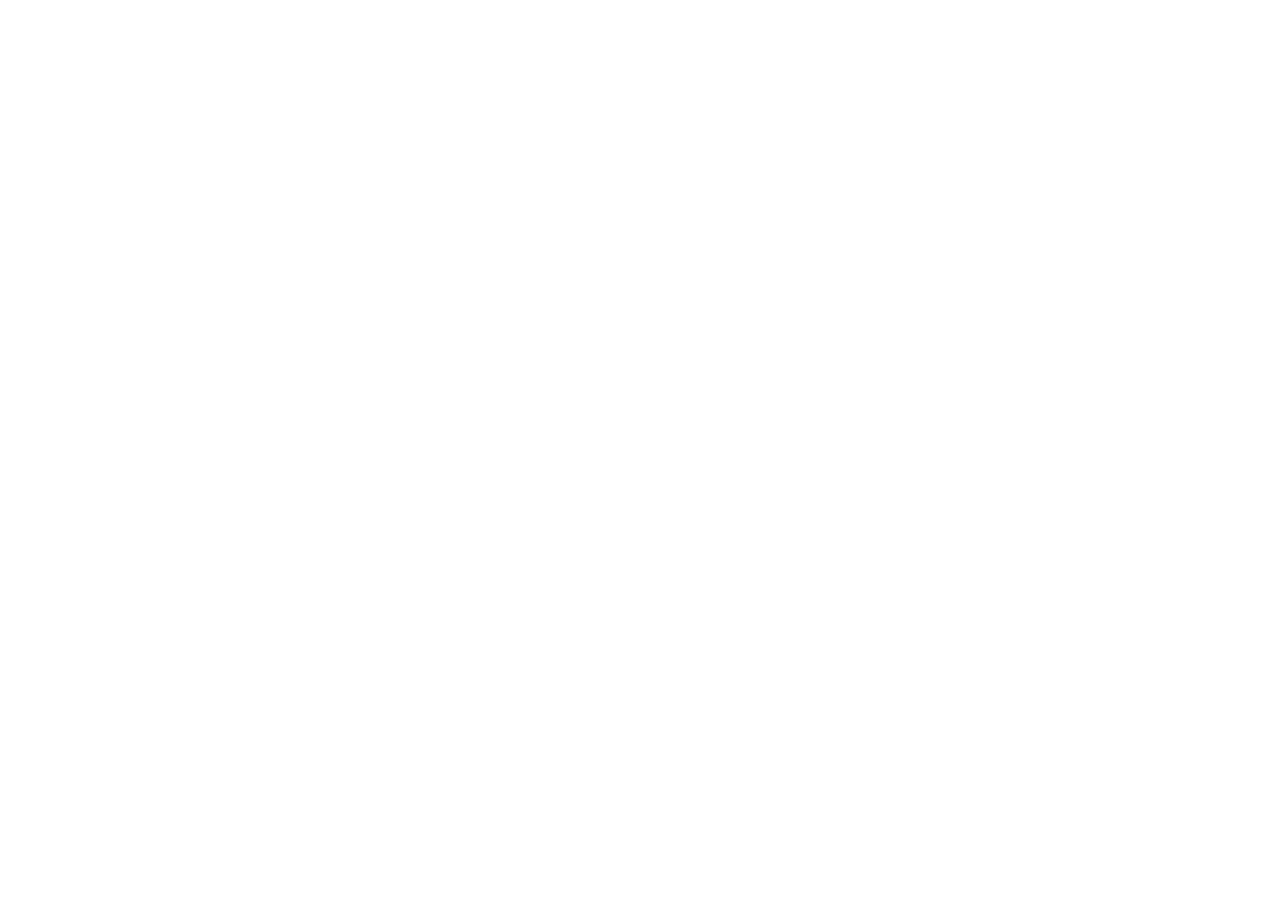
==== login.html @ 670f223a "init project" ====
<!DOCTYPE html>
<html lang="en">

<head>
    <meta charset="UTF-8">
    <meta http-equiv="X-UA-Compatible" content="IE=edge">
    <meta name="viewport" content="width=device-width, initial-scale=1.0">
    <title>Document</title>
</head>

<body>

</body>

</html>
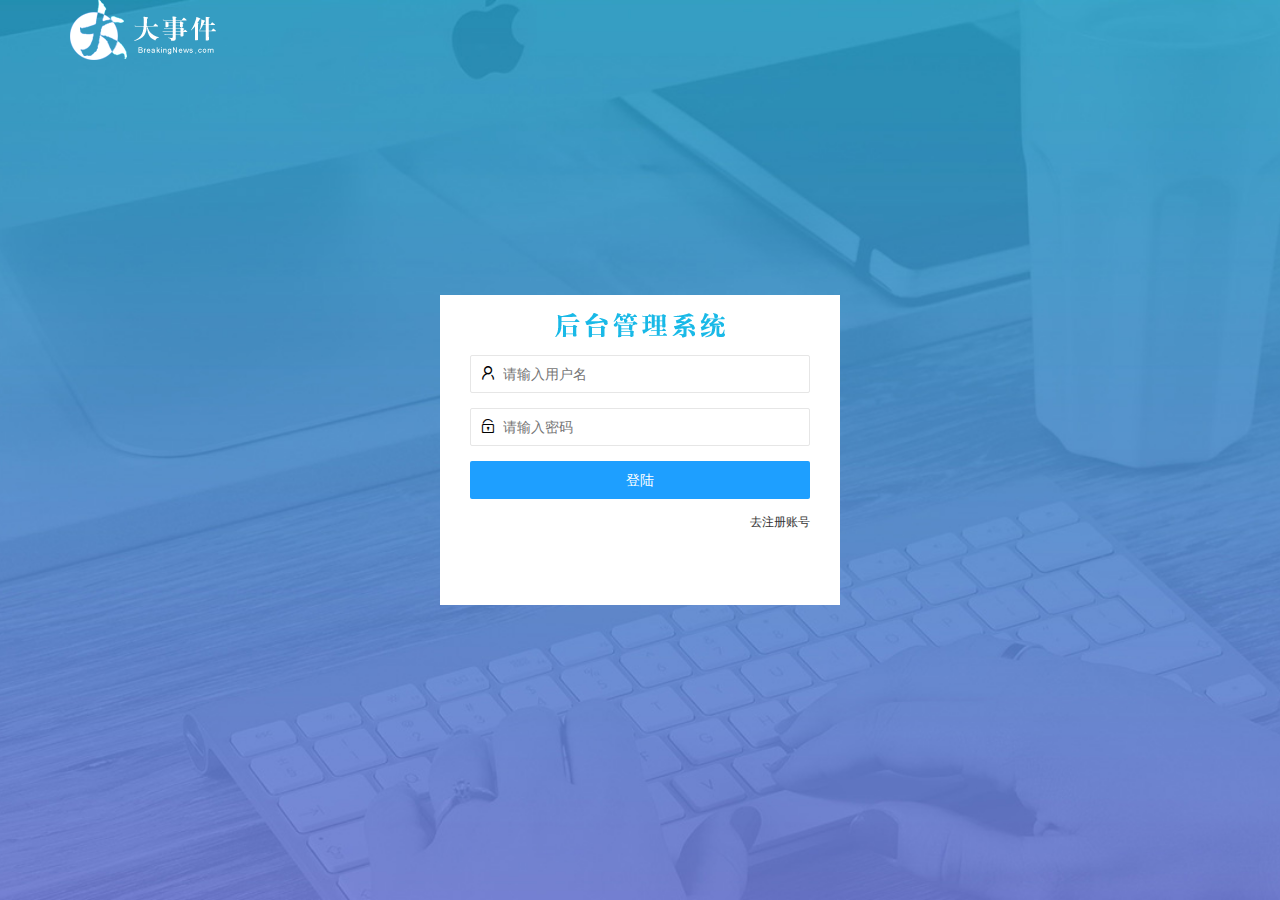
==== commit ec61166e: "完成了登陆和注册功能" ====
--- a/login.html
+++ b/login.html
@@ -5,11 +5,85 @@
     <meta charset="UTF-8">
     <meta http-equiv="X-UA-Compatible" content="IE=edge">
     <meta name="viewport" content="width=device-width, initial-scale=1.0">
-    <title>Document</title>
+    <title>大事件-登陆/注册</title>
+    <link rel="stylesheet" href="./assets/lib/layui/css/layui.css">
+    <link rel="stylesheet" href="./assets/css/login.css">
 </head>
 
 <body>
+    <!-- logo区域 -->
+    <div class="layui-main">
+        <img src="./assets/images/logo.png" alt="">
+    </div>
+    <!-- 登陆/注册区域 -->
+    <div class="loginAndRegBox">
+        <div class="title-box"></div>
+        <!-- 登陆div -->
+        <div class="login-box">
+            <!-- 登陆表单 -->
+            <form class="layui-form" id="form_login">
+                <!-- 用户名 -->
+                <div class="layui-form-item">
+                    <i class="layui-icon layui-icon-username"></i>
+                    <input type="text" name="username" required lay-verify="required" placeholder="请输入用户名"
+                        autocomplete="off" class="layui-input">
+                </div>
+                <!-- 密码 -->
+                <div class="layui-form-item">
+                    <i class="layui-icon layui-icon-password"></i>
+                    <input type="password" name="password" required lay-verify="required|pwd" placeholder="请输入密码"
+                        autocomplete="off" class="layui-input">
+                </div>
+                <!-- 按钮 -->
+                <div class="layui-form-item">
+                    <button class="layui-btn layui-btn-fluid layui-btn-normal" lay-submit
+                        lay-filter="formDemo">登陆</button>
+                </div>
+                <!-- 去注册 -->
+                <div class="layui-form-item links">
+                    <a href="javascript:;" id="link_reg">去注册账号</a>
+                </div>
+            </form>
 
+        </div>
+        <!-- 注册div -->
+        <div class="reg-box">
+            <form class="layui-form" id="form_reg">
+                <!-- 用户名 -->
+                <div class="layui-form-item">
+                    <i class="layui-icon layui-icon-username"></i>
+                    <input type="text" name="username" required lay-verify="required" placeholder="请输入用户名"
+                        autocomplete="off" class="layui-input">
+                </div>
+                <!-- 密码 -->
+                <div class="layui-form-item">
+                    <i class="layui-icon layui-icon-password"></i>
+                    <input type="password" name="password" required lay-verify="required|pwd" placeholder="请输入密码"
+                        autocomplete="off" class="layui-input">
+                </div>
+                <!-- 确认密码框 -->
+                <div class="layui-form-item">
+                    <i class="layui-icon layui-icon-password"></i>
+                    <input type="password" name="repassword" required lay-verify="required|pwd|repwd"
+                        placeholder="再次确认密码" autocomplete="off" class="layui-input">
+                </div>
+                <!-- 按钮 -->
+                <div class="layui-form-item">
+                    <button class="layui-btn layui-btn-fluid layui-btn-normal" lay-submit
+                        lay-filter="formDemo">注册</button>
+                </div>
+                <!-- 去注册 -->
+                <div class="layui-form-item links">
+                    <a href="javascript:;" id="link_login">去登陆</a>
+                </div>
+            </form>
+
+        </div>
+    </div>
+    <script src="./assets/lib/layui/layui.all.js"></script>
+    <script src="./assets/lib/jquery.js"></script>
+    <script src="./assets/js/baseAPI.js"></script>
+    <script src="./assets/js/login.js"></script>
 </body>
 
 </html>--- a/assets/lib/layui/css/layui.css
+++ b/assets/lib/layui/css/layui.css
@@ -0,0 +1,2 @@
+/** layui-v2.5.5 MIT License By https://www.layui.com */
+ .layui-inline,img{display:inline-block;vertical-align:middle}h1,h2,h3,h4,h5,h6{font-weight:400}.layui-edge,.layui-header,.layui-inline,.layui-main{position:relative}.layui-body,.layui-edge,.layui-elip{overflow:hidden}.layui-btn,.layui-edge,.layui-inline,img{vertical-align:middle}.layui-btn,.layui-disabled,.layui-icon,.layui-unselect{-moz-user-select:none;-webkit-user-select:none;-ms-user-select:none}.layui-elip,.layui-form-checkbox span,.layui-form-pane .layui-form-label{text-overflow:ellipsis;white-space:nowrap}.layui-breadcrumb,.layui-tree-btnGroup{visibility:hidden}blockquote,body,button,dd,div,dl,dt,form,h1,h2,h3,h4,h5,h6,input,li,ol,p,pre,td,textarea,th,ul{margin:0;padding:0;-webkit-tap-highlight-color:rgba(0,0,0,0)}a:active,a:hover{outline:0}img{border:none}li{list-style:none}table{border-collapse:collapse;border-spacing:0}h4,h5,h6{font-size:100%}button,input,optgroup,option,select,textarea{font-family:inherit;font-size:inherit;font-style:inherit;font-weight:inherit;outline:0}pre{white-space:pre-wrap;white-space:-moz-pre-wrap;white-space:-pre-wrap;white-space:-o-pre-wrap;word-wrap:break-word}body{line-height:24px;font:14px Helvetica Neue,Helvetica,PingFang SC,Tahoma,Arial,sans-serif}hr{height:1px;margin:10px 0;border:0;clear:both}a{color:#333;text-decoration:none}a:hover{color:#777}a cite{font-style:normal;*cursor:pointer}.layui-border-box,.layui-border-box *{box-sizing:border-box}.layui-box,.layui-box *{box-sizing:content-box}.layui-clear{clear:both;*zoom:1}.layui-clear:after{content:'\20';clear:both;*zoom:1;display:block;height:0}.layui-inline{*display:inline;*zoom:1}.layui-edge{display:inline-block;width:0;height:0;border-width:6px;border-style:dashed;border-color:transparent}.layui-edge-top{top:-4px;border-bottom-color:#999;border-bottom-style:solid}.layui-edge-right{border-left-color:#999;border-left-style:solid}.layui-edge-bottom{top:2px;border-top-color:#999;border-top-style:solid}.layui-edge-left{border-right-color:#999;border-right-style:solid}.layui-disabled,.layui-disabled:hover{color:#d2d2d2!important;cursor:not-allowed!important}.layui-circle{border-radius:100%}.layui-show{display:block!important}.layui-hide{display:none!important}@font-face{font-family:layui-icon;src:url(../font/iconfont.eot?v=250);src:url(../font/iconfont.eot?v=250#iefix) format('embedded-opentype'),url(../font/iconfont.woff2?v=250) format('woff2'),url(../font/iconfont.woff?v=250) format('woff'),url(../font/iconfont.ttf?v=250) format('truetype'),url(../font/iconfont.svg?v=250#layui-icon) format('svg')}.layui-icon{font-family:layui-icon!important;font-size:16px;font-style:normal;-webkit-font-smoothing:antialiased;-moz-osx-font-smoothing:grayscale}.layui-icon-reply-fill:before{content:"\e611"}.layui-icon-set-fill:before{content:"\e614"}.layui-icon-menu-fill:before{content:"\e60f"}.layui-icon-search:before{content:"\e615"}.layui-icon-share:before{content:"\e641"}.layui-icon-set-sm:before{content:"\e620"}.layui-icon-engine:before{content:"\e628"}.layui-icon-close:before{content:"\1006"}.layui-icon-close-fill:before{content:"\1007"}.layui-icon-chart-screen:before{content:"\e629"}.layui-icon-star:before{content:"\e600"}.layui-icon-circle-dot:before{content:"\e617"}.layui-icon-chat:before{content:"\e606"}.layui-icon-release:before{content:"\e609"}.layui-icon-list:before{content:"\e60a"}.layui-icon-chart:before{content:"\e62c"}.layui-icon-ok-circle:before{content:"\1005"}.layui-icon-layim-theme:before{content:"\e61b"}.layui-icon-table:before{content:"\e62d"}.layui-icon-right:before{content:"\e602"}.layui-icon-left:before{content:"\e603"}.layui-icon-cart-simple:before{content:"\e698"}.layui-icon-face-cry:before{content:"\e69c"}.layui-icon-face-smile:before{content:"\e6af"}.layui-icon-survey:before{content:"\e6b2"}.layui-icon-tree:before{content:"\e62e"}.layui-icon-upload-circle:before{content:"\e62f"}.layui-icon-add-circle:before{content:"\e61f"}.layui-icon-download-circle:before{content:"\e601"}.layui-icon-templeate-1:before{content:"\e630"}.layui-icon-util:before{content:"\e631"}.layui-icon-face-surprised:before{content:"\e664"}.layui-icon-edit:before{content:"\e642"}.layui-icon-speaker:before{content:"\e645"}.layui-icon-down:before{content:"\e61a"}.layui-icon-file:before{content:"\e621"}.layui-icon-layouts:before{content:"\e632"}.layui-icon-rate-half:before{content:"\e6c9"}.layui-icon-add-circle-fine:before{content:"\e608"}.layui-icon-prev-circle:before{content:"\e633"}.layui-icon-read:before{content:"\e705"}.layui-icon-404:before{content:"\e61c"}.layui-icon-carousel:before{content:"\e634"}.layui-icon-help:before{content:"\e607"}.layui-icon-code-circle:before{content:"\e635"}.layui-icon-water:before{content:"\e636"}.layui-icon-username:before{content:"\e66f"}.layui-icon-find-fill:before{content:"\e670"}.layui-icon-about:before{content:"\e60b"}.layui-icon-location:before{content:"\e715"}.layui-icon-up:before{content:"\e619"}.layui-icon-pause:before{content:"\e651"}.layui-icon-date:before{content:"\e637"}.layui-icon-layim-uploadfile:before{content:"\e61d"}.layui-icon-delete:before{content:"\e640"}.layui-icon-play:before{content:"\e652"}.layui-icon-top:before{content:"\e604"}.layui-icon-friends:before{content:"\e612"}.layui-icon-refresh-3:before{content:"\e9aa"}.layui-icon-ok:before{content:"\e605"}.layui-icon-layer:before{content:"\e638"}.layui-icon-face-smile-fine:before{content:"\e60c"}.layui-icon-dollar:before{content:"\e659"}.layui-icon-group:before{content:"\e613"}.layui-icon-layim-download:before{content:"\e61e"}.layui-icon-picture-fine:before{content:"\e60d"}.layui-icon-link:before{content:"\e64c"}.layui-icon-diamond:before{content:"\e735"}.layui-icon-log:before{content:"\e60e"}.layui-icon-rate-solid:before{content:"\e67a"}.layui-icon-fonts-del:before{content:"\e64f"}.layui-icon-unlink:before{content:"\e64d"}.layui-icon-fonts-clear:before{content:"\e639"}.layui-icon-triangle-r:before{content:"\e623"}.layui-icon-circle:before{content:"\e63f"}.layui-icon-radio:before{content:"\e643"}.layui-icon-align-center:before{content:"\e647"}.layui-icon-align-right:before{content:"\e648"}.layui-icon-align-left:before{content:"\e649"}.layui-icon-loading-1:before{content:"\e63e"}.layui-icon-return:before{content:"\e65c"}.layui-icon-fonts-strong:before{content:"\e62b"}.layui-icon-upload:before{content:"\e67c"}.layui-icon-dialogue:before{content:"\e63a"}.layui-icon-video:before{content:"\e6ed"}.layui-icon-headset:before{content:"\e6fc"}.layui-icon-cellphone-fine:before{content:"\e63b"}.layui-icon-add-1:before{content:"\e654"}.layui-icon-face-smile-b:before{content:"\e650"}.layui-icon-fonts-html:before{content:"\e64b"}.layui-icon-form:before{content:"\e63c"}.layui-icon-cart:before{content:"\e657"}.layui-icon-camera-fill:before{content:"\e65d"}.layui-icon-tabs:before{content:"\e62a"}.layui-icon-fonts-code:before{content:"\e64e"}.layui-icon-fire:before{content:"\e756"}.layui-icon-set:before{content:"\e716"}.layui-icon-fonts-u:before{content:"\e646"}.layui-icon-triangle-d:before{content:"\e625"}.layui-icon-tips:before{content:"\e702"}.layui-icon-picture:before{content:"\e64a"}.layui-icon-more-vertical:before{content:"\e671"}.layui-icon-flag:before{content:"\e66c"}.layui-icon-loading:before{content:"\e63d"}.layui-icon-fonts-i:before{content:"\e644"}.layui-icon-refresh-1:before{content:"\e666"}.layui-icon-rmb:before{content:"\e65e"}.layui-icon-home:before{content:"\e68e"}.layui-icon-user:before{content:"\e770"}.layui-icon-notice:before{content:"\e667"}.layui-icon-login-weibo:before{content:"\e675"}.layui-icon-voice:before{content:"\e688"}.layui-icon-upload-drag:before{content:"\e681"}.layui-icon-login-qq:before{content:"\e676"}.layui-icon-snowflake:before{content:"\e6b1"}.layui-icon-file-b:before{content:"\e655"}.layui-icon-template:before{content:"\e663"}.layui-icon-auz:before{content:"\e672"}.layui-icon-console:before{content:"\e665"}.layui-icon-app:before{content:"\e653"}.layui-icon-prev:before{content:"\e65a"}.layui-icon-website:before{content:"\e7ae"}.layui-icon-next:before{content:"\e65b"}.layui-icon-component:before{content:"\e857"}.layui-icon-more:before{content:"\e65f"}.layui-icon-login-wechat:before{content:"\e677"}.layui-icon-shrink-right:before{content:"\e668"}.layui-icon-spread-left:before{content:"\e66b"}.layui-icon-camera:before{content:"\e660"}.layui-icon-note:before{content:"\e66e"}.layui-icon-refresh:before{content:"\e669"}.layui-icon-female:before{content:"\e661"}.layui-icon-male:before{content:"\e662"}.layui-icon-password:before{content:"\e673"}.layui-icon-senior:before{content:"\e674"}.layui-icon-theme:before{content:"\e66a"}.layui-icon-tread:before{content:"\e6c5"}.layui-icon-praise:before{content:"\e6c6"}.layui-icon-star-fill:before{content:"\e658"}.layui-icon-rate:before{content:"\e67b"}.layui-icon-template-1:before{content:"\e656"}.layui-icon-vercode:before{content:"\e679"}.layui-icon-cellphone:before{content:"\e678"}.layui-icon-screen-full:before{content:"\e622"}.layui-icon-screen-restore:before{content:"\e758"}.layui-icon-cols:before{content:"\e610"}.layui-icon-export:before{content:"\e67d"}.layui-icon-print:before{content:"\e66d"}.layui-icon-slider:before{content:"\e714"}.layui-icon-addition:before{content:"\e624"}.layui-icon-subtraction:before{content:"\e67e"}.layui-icon-service:before{content:"\e626"}.layui-icon-transfer:before{content:"\e691"}.layui-main{width:1140px;margin:0 auto}.layui-header{z-index:1000;height:60px}.layui-header a:hover{transition:all .5s;-webkit-transition:all .5s}.layui-side{position:fixed;left:0;top:0;bottom:0;z-index:999;width:200px;overflow-x:hidden}.layui-side-scroll{position:relative;width:220px;height:100%;overflow-x:hidden}.layui-body{position:absolute;left:200px;right:0;top:0;bottom:0;z-index:998;width:auto;overflow-y:auto;box-sizing:border-box}.layui-layout-body{overflow:hidden}.layui-layout-admin .layui-header{background-color:#23262E}.layui-layout-admin .layui-side{top:60px;width:200px;overflow-x:hidden}.layui-layout-admin .layui-body{position:fixed;top:60px;bottom:44px}.layui-layout-admin .layui-main{width:auto;margin:0 15px}.layui-layout-admin .layui-footer{position:fixed;left:200px;right:0;bottom:0;height:44px;line-height:44px;padding:0 15px;background-color:#eee}.layui-layout-admin .layui-logo{position:absolute;left:0;top:0;width:200px;height:100%;line-height:60px;text-align:center;color:#009688;font-size:16px}.layui-layout-admin .layui-header .layui-nav{background:0 0}.layui-layout-left{position:absolute!important;left:200px;top:0}.layui-layout-right{position:absolute!important;right:0;top:0}.layui-container{position:relative;margin:0 auto;padding:0 15px;box-sizing:border-box}.layui-fluid{position:relative;margin:0 auto;padding:0 15px}.layui-row:after,.layui-row:before{content:'';display:block;clear:both}.layui-col-lg1,.layui-col-lg10,.layui-col-lg11,.layui-col-lg12,.layui-col-lg2,.layui-col-lg3,.layui-col-lg4,.layui-col-lg5,.layui-col-lg6,.layui-col-lg7,.layui-col-lg8,.layui-col-lg9,.layui-col-md1,.layui-col-md10,.layui-col-md11,.layui-col-md12,.layui-col-md2,.layui-col-md3,.layui-col-md4,.layui-col-md5,.layui-col-md6,.layui-col-md7,.layui-col-md8,.layui-col-md9,.layui-col-sm1,.layui-col-sm10,.layui-col-sm11,.layui-col-sm12,.layui-col-sm2,.layui-col-sm3,.layui-col-sm4,.layui-col-sm5,.layui-col-sm6,.layui-col-sm7,.layui-col-sm8,.layui-col-sm9,.layui-col-xs1,.layui-col-xs10,.layui-col-xs11,.layui-col-xs12,.layui-col-xs2,.layui-col-xs3,.layui-col-xs4,.layui-col-xs5,.layui-col-xs6,.layui-col-xs7,.layui-col-xs8,.layui-col-xs9{position:relative;display:block;box-sizing:border-box}.layui-col-xs1,.layui-col-xs10,.layui-col-xs11,.layui-col-xs12,.layui-col-xs2,.layui-col-xs3,.layui-col-xs4,.layui-col-xs5,.layui-col-xs6,.layui-col-xs7,.layui-col-xs8,.layui-col-xs9{float:left}.layui-col-xs1{width:8.33333333%}.layui-col-xs2{width:16.66666667%}.layui-col-xs3{width:25%}.layui-col-xs4{width:33.33333333%}.layui-col-xs5{width:41.66666667%}.layui-col-xs6{width:50%}.layui-col-xs7{width:58.33333333%}.layui-col-xs8{width:66.66666667%}.layui-col-xs9{width:75%}.layui-col-xs10{width:83.33333333%}.layui-col-xs11{width:91.66666667%}.layui-col-xs12{width:100%}.layui-col-xs-offset1{margin-left:8.33333333%}.layui-col-xs-offset2{margin-left:16.66666667%}.layui-col-xs-offset3{margin-left:25%}.layui-col-xs-offset4{margin-left:33.33333333%}.layui-col-xs-offset5{margin-left:41.66666667%}.layui-col-xs-offset6{margin-left:50%}.layui-col-xs-offset7{margin-left:58.33333333%}.layui-col-xs-offset8{margin-left:66.66666667%}.layui-col-xs-offset9{margin-left:75%}.layui-col-xs-offset10{margin-left:83.33333333%}.layui-col-xs-offset11{margin-left:91.66666667%}.layui-col-xs-offset12{margin-left:100%}@media screen and (max-width:768px){.layui-hide-xs{display:none!important}.layui-show-xs-block{display:block!important}.layui-show-xs-inline{display:inline!important}.layui-show-xs-inline-block{display:inline-block!important}}@media screen and (min-width:768px){.layui-container{width:750px}.layui-hide-sm{display:none!important}.layui-show-sm-block{display:block!important}.layui-show-sm-inline{display:inline!important}.layui-show-sm-inline-block{display:inline-block!important}.layui-col-sm1,.layui-col-sm10,.layui-col-sm11,.layui-col-sm12,.layui-col-sm2,.layui-col-sm3,.layui-col-sm4,.layui-col-sm5,.layui-col-sm6,.layui-col-sm7,.layui-col-sm8,.layui-col-sm9{float:left}.layui-col-sm1{width:8.33333333%}.layui-col-sm2{width:16.66666667%}.layui-col-sm3{width:25%}.layui-col-sm4{width:33.33333333%}.layui-col-sm5{width:41.66666667%}.layui-col-sm6{width:50%}.layui-col-sm7{width:58.33333333%}.layui-col-sm8{width:66.66666667%}.layui-col-sm9{width:75%}.layui-col-sm10{width:83.33333333%}.layui-col-sm11{width:91.66666667%}.layui-col-sm12{width:100%}.layui-col-sm-offset1{margin-left:8.33333333%}.layui-col-sm-offset2{margin-left:16.66666667%}.layui-col-sm-offset3{margin-left:25%}.layui-col-sm-offset4{margin-left:33.33333333%}.layui-col-sm-offset5{margin-left:41.66666667%}.layui-col-sm-offset6{margin-left:50%}.layui-col-sm-offset7{margin-left:58.33333333%}.layui-col-sm-offset8{margin-left:66.66666667%}.layui-col-sm-offset9{margin-left:75%}.layui-col-sm-offset10{margin-left:83.33333333%}.layui-col-sm-offset11{margin-left:91.66666667%}.layui-col-sm-offset12{margin-left:100%}}@media screen and (min-width:992px){.layui-container{width:970px}.layui-hide-md{display:none!important}.layui-show-md-block{display:block!important}.layui-show-md-inline{display:inline!important}.layui-show-md-inline-block{display:inline-block!important}.layui-col-md1,.layui-col-md10,.layui-col-md11,.layui-col-md12,.layui-col-md2,.layui-col-md3,.layui-col-md4,.layui-col-md5,.layui-col-md6,.layui-col-md7,.layui-col-md8,.layui-col-md9{float:left}.layui-col-md1{width:8.33333333%}.layui-col-md2{width:16.66666667%}.layui-col-md3{width:25%}.layui-col-md4{width:33.33333333%}.layui-col-md5{width:41.66666667%}.layui-col-md6{width:50%}.layui-col-md7{width:58.33333333%}.layui-col-md8{width:66.66666667%}.layui-col-md9{width:75%}.layui-col-md10{width:83.33333333%}.layui-col-md11{width:91.66666667%}.layui-col-md12{width:100%}.layui-col-md-offset1{margin-left:8.33333333%}.layui-col-md-offset2{margin-left:16.66666667%}.layui-col-md-offset3{margin-left:25%}.layui-col-md-offset4{margin-left:33.33333333%}.layui-col-md-offset5{margin-left:41.66666667%}.layui-col-md-offset6{margin-left:50%}.layui-col-md-offset7{margin-left:58.33333333%}.layui-col-md-offset8{margin-left:66.66666667%}.layui-col-md-offset9{margin-left:75%}.layui-col-md-offset10{margin-left:83.33333333%}.layui-col-md-offset11{margin-left:91.66666667%}.layui-col-md-offset12{margin-left:100%}}@media screen and (min-width:1200px){.layui-container{width:1170px}.layui-hide-lg{display:none!important}.layui-show-lg-block{display:block!important}.layui-show-lg-inline{display:inline!important}.layui-show-lg-inline-block{display:inline-block!important}.layui-col-lg1,.layui-col-lg10,.layui-col-lg11,.layui-col-lg12,.layui-col-lg2,.layui-col-lg3,.layui-col-lg4,.layui-col-lg5,.layui-col-lg6,.layui-col-lg7,.layui-col-lg8,.layui-col-lg9{float:left}.layui-col-lg1{width:8.33333333%}.layui-col-lg2{width:16.66666667%}.layui-col-lg3{width:25%}.layui-col-lg4{width:33.33333333%}.layui-col-lg5{width:41.66666667%}.layui-col-lg6{width:50%}.layui-col-lg7{width:58.33333333%}.layui-col-lg8{width:66.66666667%}.layui-col-lg9{width:75%}.layui-col-lg10{width:83.33333333%}.layui-col-lg11{width:91.66666667%}.layui-col-lg12{width:100%}.layui-col-lg-offset1{margin-left:8.33333333%}.layui-col-lg-offset2{margin-left:16.66666667%}.layui-col-lg-offset3{margin-left:25%}.layui-col-lg-offset4{margin-left:33.33333333%}.layui-col-lg-offset5{margin-left:41.66666667%}.layui-col-lg-offset6{margin-left:50%}.layui-col-lg-offset7{margin-left:58.33333333%}.layui-col-lg-offset8{margin-left:66.66666667%}.layui-col-lg-offset9{margin-left:75%}.layui-col-lg-offset10{margin-left:83.33333333%}.layui-col-lg-offset11{margin-left:91.66666667%}.layui-col-lg-offset12{margin-left:100%}}.layui-col-space1{margin:-.5px}.layui-col-space1>*{padding:.5px}.layui-col-space3{margin:-1.5px}.layui-col-space3>*{padding:1.5px}.layui-col-space5{margin:-2.5px}.layui-col-space5>*{padding:2.5px}.layui-col-space8{margin:-3.5px}.layui-col-space8>*{padding:3.5px}.layui-col-space10{margin:-5px}.layui-col-space10>*{padding:5px}.layui-col-space12{margin:-6px}.layui-col-space12>*{padding:6px}.layui-col-space15{margin:-7.5px}.layui-col-space15>*{padding:7.5px}.layui-col-space18{margin:-9px}.layui-col-space18>*{padding:9px}.layui-col-space20{margin:-10px}.layui-col-space20>*{padding:10px}.layui-col-space22{margin:-11px}.layui-col-space22>*{padding:11px}.layui-col-space25{margin:-12.5px}.layui-col-space25>*{padding:12.5px}.layui-col-space30{margin:-15px}.layui-col-space30>*{padding:15px}.layui-btn,.layui-input,.layui-select,.layui-textarea,.layui-upload-button{outline:0;-webkit-appearance:none;transition:all .3s;-webkit-transition:all .3s;box-sizing:border-box}.layui-elem-quote{margin-bottom:10px;padding:15px;line-height:22px;border-left:5px solid #009688;border-radius:0 2px 2px 0;background-color:#f2f2f2}.layui-quote-nm{border-style:solid;border-width:1px 1px 1px 5px;background:0 0}.layui-elem-field{margin-bottom:10px;padding:0;border-width:1px;border-style:solid}.layui-elem-field legend{margin-left:20px;padding:0 10px;font-size:20px;font-weight:300}.layui-field-title{margin:10px 0 20px;border-width:1px 0 0}.layui-field-box{padding:10px 15px}.layui-field-title .layui-field-box{padding:10px 0}.layui-progress{position:relative;height:6px;border-radius:20px;background-color:#e2e2e2}.layui-progress-bar{position:absolute;left:0;top:0;width:0;max-width:100%;height:6px;border-radius:20px;text-align:right;background-color:#5FB878;transition:all .3s;-webkit-transition:all .3s}.layui-progress-big,.layui-progress-big .layui-progress-bar{height:18px;line-height:18px}.layui-progress-text{position:relative;top:-20px;line-height:18px;font-size:12px;color:#666}.layui-progress-big .layui-progress-text{position:static;padding:0 10px;color:#fff}.layui-collapse{border-width:1px;border-style:solid;border-radius:2px}.layui-colla-content,.layui-colla-item{border-top-width:1px;border-top-style:solid}.layui-colla-item:first-child{border-top:none}.layui-colla-title{position:relative;height:42px;line-height:42px;padding:0 15px 0 35px;color:#333;background-color:#f2f2f2;cursor:pointer;font-size:14px;overflow:hidden}.layui-colla-content{display:none;padding:10px 15px;line-height:22px;color:#666}.layui-colla-icon{position:absolute;left:15px;top:0;font-size:14px}.layui-card{margin-bottom:15px;border-radius:2px;background-color:#fff;box-shadow:0 1px 2px 0 rgba(0,0,0,.05)}.layui-card:last-child{margin-bottom:0}.layui-card-header{position:relative;height:42px;line-height:42px;padding:0 15px;border-bottom:1px solid #f6f6f6;color:#333;border-radius:2px 2px 0 0;font-size:14px}.layui-bg-black,.layui-bg-blue,.layui-bg-cyan,.layui-bg-green,.layui-bg-orange,.layui-bg-red{color:#fff!important}.layui-card-body{position:relative;padding:10px 15px;line-height:24px}.layui-card-body[pad15]{padding:15px}.layui-card-body[pad20]{padding:20px}.layui-card-body .layui-table{margin:5px 0}.layui-card .layui-tab{margin:0}.layui-panel-window{position:relative;padding:15px;border-radius:0;border-top:5px solid #E6E6E6;background-color:#fff}.layui-auxiliar-moving{position:fixed;left:0;right:0;top:0;bottom:0;width:100%;height:100%;background:0 0;z-index:9999999999}.layui-form-label,.layui-form-mid,.layui-form-select,.layui-input-block,.layui-input-inline,.layui-textarea{position:relative}.layui-bg-red{background-color:#FF5722!important}.layui-bg-orange{background-color:#FFB800!important}.layui-bg-green{background-color:#009688!important}.layui-bg-cyan{background-color:#2F4056!important}.layui-bg-blue{background-color:#1E9FFF!important}.layui-bg-black{background-color:#393D49!important}.layui-bg-gray{background-color:#eee!important;color:#666!important}.layui-badge-rim,.layui-colla-content,.layui-colla-item,.layui-collapse,.layui-elem-field,.layui-form-pane .layui-form-item[pane],.layui-form-pane .layui-form-label,.layui-input,.layui-layedit,.layui-layedit-tool,.layui-quote-nm,.layui-select,.layui-tab-bar,.layui-tab-card,.layui-tab-title,.layui-tab-title .layui-this:after,.layui-textarea{border-color:#e6e6e6}.layui-timeline-item:before,hr{background-color:#e6e6e6}.layui-text{line-height:22px;font-size:14px;color:#666}.layui-text h1,.layui-text h2,.layui-text h3{font-weight:500;color:#333}.layui-text h1{font-size:30px}.layui-text h2{font-size:24px}.layui-text h3{font-size:18px}.layui-text a:not(.layui-btn){color:#01AAED}.layui-text a:not(.layui-btn):hover{text-decoration:underline}.layui-text ul{padding:5px 0 5px 15px}.layui-text ul li{margin-top:5px;list-style-type:disc}.layui-text em,.layui-word-aux{color:#999!important;padding:0 5px!important}.layui-btn{display:inline-block;height:38px;line-height:38px;padding:0 18px;background-color:#009688;color:#fff;white-space:nowrap;text-align:center;font-size:14px;border:none;border-radius:2px;cursor:pointer}.layui-btn:hover{opacity:.8;filter:alpha(opacity=80);color:#fff}.layui-btn:active{opacity:1;filter:alpha(opacity=100)}.layui-btn+.layui-btn{margin-left:10px}.layui-btn-container{font-size:0}.layui-btn-container .layui-btn{margin-right:10px;margin-bottom:10px}.layui-btn-container .layui-btn+.layui-btn{margin-left:0}.layui-table .layui-btn-container .layui-btn{margin-bottom:9px}.layui-btn-radius{border-radius:100px}.layui-btn .layui-icon{margin-right:3px;font-size:18px;vertical-align:bottom;vertical-align:middle\9}.layui-btn-primary{border:1px solid #C9C9C9;background-color:#fff;color:#555}.layui-btn-primary:hover{border-color:#009688;color:#333}.layui-btn-normal{background-color:#1E9FFF}.layui-btn-warm{background-color:#FFB800}.layui-btn-danger{background-color:#FF5722}.layui-btn-checked{background-color:#5FB878}.layui-btn-disabled,.layui-btn-disabled:active,.layui-btn-disabled:hover{border:1px solid #e6e6e6;background-color:#FBFBFB;color:#C9C9C9;cursor:not-allowed;opacity:1}.layui-btn-lg{height:44px;line-height:44px;padding:0 25px;font-size:16px}.layui-btn-sm{height:30px;line-height:30px;padding:0 10px;font-size:12px}.layui-btn-sm i{font-size:16px!important}.layui-btn-xs{height:22px;line-height:22px;padding:0 5px;font-size:12px}.layui-btn-xs i{font-size:14px!important}.layui-btn-group{display:inline-block;vertical-align:middle;font-size:0}.layui-btn-group .layui-btn{margin-left:0!important;margin-right:0!important;border-left:1px solid rgba(255,255,255,.5);border-radius:0}.layui-btn-group .layui-btn-primary{border-left:none}.layui-btn-group .layui-btn-primary:hover{border-color:#C9C9C9;color:#009688}.layui-btn-group .layui-btn:first-child{border-left:none;border-radius:2px 0 0 2px}.layui-btn-group .layui-btn-primary:first-child{border-left:1px solid #c9c9c9}.layui-btn-group .layui-btn:last-child{border-radius:0 2px 2px 0}.layui-btn-group .layui-btn+.layui-btn{margin-left:0}.layui-btn-group+.layui-btn-group{margin-left:10px}.layui-btn-fluid{width:100%}.layui-input,.layui-select,.layui-textarea{height:38px;line-height:1.3;line-height:38px\9;border-width:1px;border-style:solid;background-color:#fff;border-radius:2px}.layui-input::-webkit-input-placeholder,.layui-select::-webkit-input-placeholder,.layui-textarea::-webkit-input-placeholder{line-height:1.3}.layui-input,.layui-textarea{display:block;width:100%;padding-left:10px}.layui-input:hover,.layui-textarea:hover{border-color:#D2D2D2!important}.layui-input:focus,.layui-textarea:focus{border-color:#C9C9C9!important}.layui-textarea{min-height:100px;height:auto;line-height:20px;padding:6px 10px;resize:vertical}.layui-select{padding:0 10px}.layui-form input[type=checkbox],.layui-form input[type=radio],.layui-form select{display:none}.layui-form [lay-ignore]{display:initial}.layui-form-item{margin-bottom:15px;clear:both;*zoom:1}.layui-form-item:after{content:'\20';clear:both;*zoom:1;display:block;height:0}.layui-form-label{float:left;display:block;padding:9px 15px;width:80px;font-weight:400;line-height:20px;text-align:right}.layui-form-label-col{display:block;float:none;padding:9px 0;line-height:20px;text-align:left}.layui-form-item .layui-inline{margin-bottom:5px;margin-right:10px}.layui-input-block{margin-left:110px;min-height:36px}.layui-input-inline{display:inline-block;vertical-align:middle}.layui-form-item .layui-input-inline{float:left;width:190px;margin-right:10px}.layui-form-text .layui-input-inline{width:auto}.layui-form-mid{float:left;display:block;padding:9px 0!important;line-height:20px;margin-right:10px}.layui-form-danger+.layui-form-select .layui-input,.layui-form-danger:focus{border-color:#FF5722!important}.layui-form-select .layui-input{padding-right:30px;cursor:pointer}.layui-form-select .layui-edge{position:absolute;right:10px;top:50%;margin-top:-3px;cursor:pointer;border-width:6px;border-top-color:#c2c2c2;border-top-style:solid;transition:all .3s;-webkit-transition:all .3s}.layui-form-select dl{display:none;position:absolute;left:0;top:42px;padding:5px 0;z-index:899;min-width:100%;border:1px solid #d2d2d2;max-height:300px;overflow-y:auto;background-color:#fff;border-radius:2px;box-shadow:0 2px 4px rgba(0,0,0,.12);box-sizing:border-box}.layui-form-select dl dd,.layui-form-select dl dt{padding:0 10px;line-height:36px;white-space:nowrap;overflow:hidden;text-overflow:ellipsis}.layui-form-select dl dt{font-size:12px;color:#999}.layui-form-select dl dd{cursor:pointer}.layui-form-select dl dd:hover{background-color:#f2f2f2;-webkit-transition:.5s all;transition:.5s all}.layui-form-select .layui-select-group dd{padding-left:20px}.layui-form-select dl dd.layui-select-tips{padding-left:10px!important;color:#999}.layui-form-select dl dd.layui-this{background-color:#5FB878;color:#fff}.layui-form-checkbox,.layui-form-select dl dd.layui-disabled{background-color:#fff}.layui-form-selected dl{display:block}.layui-form-checkbox,.layui-form-checkbox *,.layui-form-switch{display:inline-block;vertical-align:middle}.layui-form-selected .layui-edge{margin-top:-9px;-webkit-transform:rotate(180deg);transform:rotate(180deg);margin-top:-3px\9}:root .layui-form-selected .layui-edge{margin-top:-9px\0/IE9}.layui-form-selectup dl{top:auto;bottom:42px}.layui-select-none{margin:5px 0;text-align:center;color:#999}.layui-select-disabled .layui-disabled{border-color:#eee!important}.layui-select-disabled .layui-edge{border-top-color:#d2d2d2}.layui-form-checkbox{position:relative;height:30px;line-height:30px;margin-right:10px;padding-right:30px;cursor:pointer;font-size:0;-webkit-transition:.1s linear;transition:.1s linear;box-sizing:border-box}.layui-form-checkbox span{padding:0 10px;height:100%;font-size:14px;border-radius:2px 0 0 2px;background-color:#d2d2d2;color:#fff;overflow:hidden}.layui-form-checkbox:hover span{background-color:#c2c2c2}.layui-form-checkbox i{position:absolute;right:0;top:0;width:30px;height:28px;border:1px solid #d2d2d2;border-left:none;border-radius:0 2px 2px 0;color:#fff;font-size:20px;text-align:center}.layui-form-checkbox:hover i{border-color:#c2c2c2;color:#c2c2c2}.layui-form-checked,.layui-form-checked:hover{border-color:#5FB878}.layui-form-checked span,.layui-form-checked:hover span{background-color:#5FB878}.layui-form-checked i,.layui-form-checked:hover i{color:#5FB878}.layui-form-item .layui-form-checkbox{margin-top:4px}.layui-form-checkbox[lay-skin=primary]{height:auto!important;line-height:normal!important;min-width:18px;min-height:18px;border:none!important;margin-right:0;padding-left:28px;padding-right:0;background:0 0}.layui-form-checkbox[lay-skin=primary] span{padding-left:0;padding-right:15px;line-height:18px;background:0 0;color:#666}.layui-form-checkbox[lay-skin=primary] i{right:auto;left:0;width:16px;height:16px;line-height:16px;border:1px solid #d2d2d2;font-size:12px;border-radius:2px;background-color:#fff;-webkit-transition:.1s linear;transition:.1s linear}.layui-form-checkbox[lay-skin=primary]:hover i{border-color:#5FB878;color:#fff}.layui-form-checked[lay-skin=primary] i{border-color:#5FB878!important;background-color:#5FB878;color:#fff}.layui-checkbox-disbaled[lay-skin=primary] span{background:0 0!important;color:#c2c2c2}.layui-checkbox-disbaled[lay-skin=primary]:hover i{border-color:#d2d2d2}.layui-form-item .layui-form-checkbox[lay-skin=primary]{margin-top:10px}.layui-form-switch{position:relative;height:22px;line-height:22px;min-width:35px;padding:0 5px;margin-top:8px;border:1px solid #d2d2d2;border-radius:20px;cursor:pointer;background-color:#fff;-webkit-transition:.1s linear;transition:.1s linear}.layui-form-switch i{position:absolute;left:5px;top:3px;width:16px;height:16px;border-radius:20px;background-color:#d2d2d2;-webkit-transition:.1s linear;transition:.1s linear}.layui-form-switch em{position:relative;top:0;width:25px;margin-left:21px;padding:0!important;text-align:center!important;color:#999!important;font-style:normal!important;font-size:12px}.layui-form-onswitch{border-color:#5FB878;background-color:#5FB878}.layui-checkbox-disbaled,.layui-checkbox-disbaled i{border-color:#e2e2e2!important}.layui-form-onswitch i{left:100%;margin-left:-21px;background-color:#fff}.layui-form-onswitch em{margin-left:5px;margin-right:21px;color:#fff!important}.layui-checkbox-disbaled span{background-color:#e2e2e2!important}.layui-checkbox-disbaled:hover i{color:#fff!important}[lay-radio]{display:none}.layui-form-radio,.layui-form-radio *{display:inline-block;vertical-align:middle}.layui-form-radio{line-height:28px;margin:6px 10px 0 0;padding-right:10px;cursor:pointer;font-size:0}.layui-form-radio *{font-size:14px}.layui-form-radio>i{margin-right:8px;font-size:22px;color:#c2c2c2}.layui-form-radio>i:hover,.layui-form-radioed>i{color:#5FB878}.layui-radio-disbaled>i{color:#e2e2e2!important}.layui-form-pane .layui-form-label{width:110px;padding:8px 15px;height:38px;line-height:20px;border-width:1px;border-style:solid;border-radius:2px 0 0 2px;text-align:center;background-color:#FBFBFB;overflow:hidden;box-sizing:border-box}.layui-form-pane .layui-input-inline{margin-left:-1px}.layui-form-pane .layui-input-block{margin-left:110px;left:-1px}.layui-form-pane .layui-input{border-radius:0 2px 2px 0}.layui-form-pane .layui-form-text .layui-form-label{float:none;width:100%;border-radius:2px;box-sizing:border-box;text-align:left}.layui-form-pane .layui-form-text .layui-input-inline{display:block;margin:0;top:-1px;clear:both}.layui-form-pane .layui-form-text .layui-input-block{margin:0;left:0;top:-1px}.layui-form-pane .layui-form-text .layui-textarea{min-height:100px;border-radius:0 0 2px 2px}.layui-form-pane .layui-form-checkbox{margin:4px 0 4px 10px}.layui-form-pane .layui-form-radio,.layui-form-pane .layui-form-switch{margin-top:6px;margin-left:10px}.layui-form-pane .layui-form-item[pane]{position:relative;border-width:1px;border-style:solid}.layui-form-pane .layui-form-item[pane] .layui-form-label{position:absolute;left:0;top:0;height:100%;border-width:0 1px 0 0}.layui-form-pane .layui-form-item[pane] .layui-input-inline{margin-left:110px}@media screen and (max-width:450px){.layui-form-item .layui-form-label{text-overflow:ellipsis;overflow:hidden;white-space:nowrap}.layui-form-item .layui-inline{display:block;margin-right:0;margin-bottom:20px;clear:both}.layui-form-item .layui-inline:after{content:'\20';clear:both;display:block;height:0}.layui-form-item .layui-input-inline{display:block;float:none;left:-3px;width:auto;margin:0 0 10px 112px}.layui-form-item .layui-input-inline+.layui-form-mid{margin-left:110px;top:-5px;padding:0}.layui-form-item .layui-form-checkbox{margin-right:5px;margin-bottom:5px}}.layui-layedit{border-width:1px;border-style:solid;border-radius:2px}.layui-layedit-tool{padding:3px 5px;border-bottom-width:1px;border-bottom-style:solid;font-size:0}.layedit-tool-fixed{position:fixed;top:0;border-top:1px solid #e2e2e2}.layui-layedit-tool .layedit-tool-mid,.layui-layedit-tool .layui-icon{display:inline-block;vertical-align:middle;text-align:center;font-size:14px}.layui-layedit-tool .layui-icon{position:relative;width:32px;height:30px;line-height:30px;margin:3px 5px;color:#777;cursor:pointer;border-radius:2px}.layui-layedit-tool .layui-icon:hover{color:#393D49}.layui-layedit-tool .layui-icon:active{color:#000}.layui-layedit-tool .layedit-tool-active{background-color:#e2e2e2;color:#000}.layui-layedit-tool .layui-disabled,.layui-layedit-tool .layui-disabled:hover{color:#d2d2d2;cursor:not-allowed}.layui-layedit-tool .layedit-tool-mid{width:1px;height:18px;margin:0 10px;background-color:#d2d2d2}.layedit-tool-html{width:50px!important;font-size:30px!important}.layedit-tool-b,.layedit-tool-code,.layedit-tool-help{font-size:16px!important}.layedit-tool-d,.layedit-tool-face,.layedit-tool-image,.layedit-tool-unlink{font-size:18px!important}.layedit-tool-image input{position:absolute;font-size:0;left:0;top:0;width:100%;height:100%;opacity:.01;filter:Alpha(opacity=1);cursor:pointer}.layui-layedit-iframe iframe{display:block;width:100%}#LAY_layedit_code{overflow:hidden}.layui-laypage{display:inline-block;*display:inline;*zoom:1;vertical-align:middle;margin:10px 0;font-size:0}.layui-laypage>a:first-child,.layui-laypage>a:first-child em{border-radius:2px 0 0 2px}.layui-laypage>a:last-child,.layui-laypage>a:last-child em{border-radius:0 2px 2px 0}.layui-laypage>:first-child{margin-left:0!important}.layui-laypage>:last-child{margin-right:0!important}.layui-laypage a,.layui-laypage button,.layui-laypage input,.layui-laypage select,.layui-laypage span{border:1px solid #e2e2e2}.layui-laypage a,.layui-laypage span{display:inline-block;*display:inline;*zoom:1;vertical-align:middle;padding:0 15px;height:28px;line-height:28px;margin:0 -1px 5px 0;background-color:#fff;color:#333;font-size:12px}.layui-flow-more a *,.layui-laypage input,.layui-table-view select[lay-ignore]{display:inline-block}.layui-laypage a:hover{color:#009688}.layui-laypage em{font-style:normal}.layui-laypage .layui-laypage-spr{color:#999;font-weight:700}.layui-laypage a{text-decoration:none}.layui-laypage .layui-laypage-curr{position:relative}.layui-laypage .layui-laypage-curr em{position:relative;color:#fff}.layui-laypage .layui-laypage-curr .layui-laypage-em{position:absolute;left:-1px;top:-1px;padding:1px;width:100%;height:100%;background-color:#009688}.layui-laypage-em{border-radius:2px}.layui-laypage-next em,.layui-laypage-prev em{font-family:Sim sun;font-size:16px}.layui-laypage .layui-laypage-count,.layui-laypage .layui-laypage-limits,.layui-laypage .layui-laypage-refresh,.layui-laypage .layui-laypage-skip{margin-left:10px;margin-right:10px;padding:0;border:none}.layui-laypage .layui-laypage-limits,.layui-laypage .layui-laypage-refresh{vertical-align:top}.layui-laypage .layui-laypage-refresh i{font-size:18px;cursor:pointer}.layui-laypage select{height:22px;padding:3px;border-radius:2px;cursor:pointer}.layui-laypage .layui-laypage-skip{height:30px;line-height:30px;color:#999}.layui-laypage button,.layui-laypage input{height:30px;line-height:30px;border-radius:2px;vertical-align:top;background-color:#fff;box-sizing:border-box}.layui-laypage input{width:40px;margin:0 10px;padding:0 3px;text-align:center}.layui-laypage input:focus,.layui-laypage select:focus{border-color:#009688!important}.layui-laypage button{margin-left:10px;padding:0 10px;cursor:pointer}.layui-table,.layui-table-view{margin:10px 0}.layui-flow-more{margin:10px 0;text-align:center;color:#999;font-size:14px}.layui-flow-more a{height:32px;line-height:32px}.layui-flow-more a *{vertical-align:top}.layui-flow-more a cite{padding:0 20px;border-radius:3px;background-color:#eee;color:#333;font-style:normal}.layui-flow-more a cite:hover{opacity:.8}.layui-flow-more a i{font-size:30px;color:#737383}.layui-table{width:100%;background-color:#fff;color:#666}.layui-table tr{transition:all .3s;-webkit-transition:all .3s}.layui-table th{text-align:left;font-weight:400}.layui-table tbody tr:hover,.layui-table thead tr,.layui-table-click,.layui-table-header,.layui-table-hover,.layui-table-mend,.layui-table-patch,.layui-table-tool,.layui-table-total,.layui-table-total tr,.layui-table[lay-even] tr:nth-child(even){background-color:#f2f2f2}.layui-table td,.layui-table th,.layui-table-col-set,.layui-table-fixed-r,.layui-table-grid-down,.layui-table-header,.layui-table-page,.layui-table-tips-main,.layui-table-tool,.layui-table-total,.layui-table-view,.layui-table[lay-skin=line],.layui-table[lay-skin=row]{border-width:1px;border-style:solid;border-color:#e6e6e6}.layui-table td,.layui-table th{position:relative;padding:9px 15px;min-height:20px;line-height:20px;font-size:14px}.layui-table[lay-skin=line] td,.layui-table[lay-skin=line] th{border-width:0 0 1px}.layui-table[lay-skin=row] td,.layui-table[lay-skin=row] th{border-width:0 1px 0 0}.layui-table[lay-skin=nob] td,.layui-table[lay-skin=nob] th{border:none}.layui-table img{max-width:100px}.layui-table[lay-size=lg] td,.layui-table[lay-size=lg] th{padding:15px 30px}.layui-table-view .layui-table[lay-size=lg] .layui-table-cell{height:40px;line-height:40px}.layui-table[lay-size=sm] td,.layui-table[lay-size=sm] th{font-size:12px;padding:5px 10px}.layui-table-view .layui-table[lay-size=sm] .layui-table-cell{height:20px;line-height:20px}.layui-table[lay-data]{display:none}.layui-table-box{position:relative;overflow:hidden}.layui-table-view .layui-table{position:relative;width:auto;margin:0}.layui-table-view .layui-table[lay-skin=line]{border-width:0 1px 0 0}.layui-table-view .layui-table[lay-skin=row]{border-width:0 0 1px}.layui-table-view .layui-table td,.layui-table-view .layui-table th{padding:5px 0;border-top:none;border-left:none}.layui-table-view .layui-table th.layui-unselect .layui-table-cell span{cursor:pointer}.layui-table-view .layui-table td{cursor:default}.layui-table-view .layui-table td[data-edit=text]{cursor:text}.layui-table-view .layui-form-checkbox[lay-skin=primary] i{width:18px;height:18px}.layui-table-view .layui-form-radio{line-height:0;padding:0}.layui-table-view .layui-form-radio>i{margin:0;font-size:20px}.layui-table-init{position:absolute;left:0;top:0;width:100%;height:100%;text-align:center;z-index:110}.layui-table-init .layui-icon{position:absolute;left:50%;top:50%;margin:-15px 0 0 -15px;font-size:30px;color:#c2c2c2}.layui-table-header{border-width:0 0 1px;overflow:hidden}.layui-table-header .layui-table{margin-bottom:-1px}.layui-table-tool .layui-inline[lay-event]{position:relative;width:26px;height:26px;padding:5px;line-height:16px;margin-right:10px;text-align:center;color:#333;border:1px solid #ccc;cursor:pointer;-webkit-transition:.5s all;transition:.5s all}.layui-table-tool .layui-inline[lay-event]:hover{border:1px solid #999}.layui-table-tool-temp{padding-right:120px}.layui-table-tool-self{position:absolute;right:17px;top:10px}.layui-table-tool .layui-table-tool-self .layui-inline[lay-event]{margin:0 0 0 10px}.layui-table-tool-panel{position:absolute;top:29px;left:-1px;padding:5px 0;min-width:150px;min-height:40px;border:1px solid #d2d2d2;text-align:left;overflow-y:auto;background-color:#fff;box-shadow:0 2px 4px rgba(0,0,0,.12)}.layui-table-cell,.layui-table-tool-panel li{overflow:hidden;text-overflow:ellipsis;white-space:nowrap}.layui-table-tool-panel li{padding:0 10px;line-height:30px;-webkit-transition:.5s all;transition:.5s all}.layui-table-tool-panel li .layui-form-checkbox[lay-skin=primary]{width:100%;padding-left:28px}.layui-table-tool-panel li:hover{background-color:#f2f2f2}.layui-table-tool-panel li .layui-form-checkbox[lay-skin=primary] i{position:absolute;left:0;top:0}.layui-table-tool-panel li .layui-form-checkbox[lay-skin=primary] span{padding:0}.layui-table-tool .layui-table-tool-self .layui-table-tool-panel{left:auto;right:-1px}.layui-table-col-set{position:absolute;right:0;top:0;width:20px;height:100%;border-width:0 0 0 1px;background-color:#fff}.layui-table-sort{width:10px;height:20px;margin-left:5px;cursor:pointer!important}.layui-table-sort .layui-edge{position:absolute;left:5px;border-width:5px}.layui-table-sort .layui-table-sort-asc{top:3px;border-top:none;border-bottom-style:solid;border-bottom-color:#b2b2b2}.layui-table-sort .layui-table-sort-asc:hover{border-bottom-color:#666}.layui-table-sort .layui-table-sort-desc{bottom:5px;border-bottom:none;border-top-style:solid;border-top-color:#b2b2b2}.layui-table-sort .layui-table-sort-desc:hover{border-top-color:#666}.layui-table-sort[lay-sort=asc] .layui-table-sort-asc{border-bottom-color:#000}.layui-table-sort[lay-sort=desc] .layui-table-sort-desc{border-top-color:#000}.layui-table-cell{height:28px;line-height:28px;padding:0 15px;position:relative;box-sizing:border-box}.layui-table-cell .layui-form-checkbox[lay-skin=primary]{top:-1px;padding:0}.layui-table-cell .layui-table-link{color:#01AAED}.laytable-cell-checkbox,.laytable-cell-numbers,.laytable-cell-radio,.laytable-cell-space{padding:0;text-align:center}.layui-table-body{position:relative;overflow:auto;margin-right:-1px;margin-bottom:-1px}.layui-table-body .layui-none{line-height:26px;padding:15px;text-align:center;color:#999}.layui-table-fixed{position:absolute;left:0;top:0;z-index:101}.layui-table-fixed .layui-table-body{overflow:hidden}.layui-table-fixed-l{box-shadow:0 -1px 8px rgba(0,0,0,.08)}.layui-table-fixed-r{left:auto;right:-1px;border-width:0 0 0 1px;box-shadow:-1px 0 8px rgba(0,0,0,.08)}.layui-table-fixed-r .layui-table-header{position:relative;overflow:visible}.layui-table-mend{position:absolute;right:-49px;top:0;height:100%;width:50px}.layui-table-tool{position:relative;z-index:890;width:100%;min-height:50px;line-height:30px;padding:10px 15px;border-width:0 0 1px}.layui-table-tool .layui-btn-container{margin-bottom:-10px}.layui-table-page,.layui-table-total{border-width:1px 0 0;margin-bottom:-1px;overflow:hidden}.layui-table-page{position:relative;width:100%;padding:7px 7px 0;height:41px;font-size:12px;white-space:nowrap}.layui-table-page>div{height:26px}.layui-table-page .layui-laypage{margin:0}.layui-table-page .layui-laypage a,.layui-table-page .layui-laypage span{height:26px;line-height:26px;margin-bottom:10px;border:none;background:0 0}.layui-table-page .layui-laypage a,.layui-table-page .layui-laypage span.layui-laypage-curr{padding:0 12px}.layui-table-page .layui-laypage span{margin-left:0;padding:0}.layui-table-page .layui-laypage .layui-laypage-prev{margin-left:-7px!important}.layui-table-page .layui-laypage .layui-laypage-curr .layui-laypage-em{left:0;top:0;padding:0}.layui-table-page .layui-laypage button,.layui-table-page .layui-laypage input{height:26px;line-height:26px}.layui-table-page .layui-laypage input{width:40px}.layui-table-page .layui-laypage button{padding:0 10px}.layui-table-page select{height:18px}.layui-table-patch .layui-table-cell{padding:0;width:30px}.layui-table-edit{position:absolute;left:0;top:0;width:100%;height:100%;padding:0 14px 1px;border-radius:0;box-shadow:1px 1px 20px rgba(0,0,0,.15)}.layui-table-edit:focus{border-color:#5FB878!important}select.layui-table-edit{padding:0 0 0 10px;border-color:#C9C9C9}.layui-table-view .layui-form-checkbox,.layui-table-view .layui-form-radio,.layui-table-view .layui-form-switch{top:0;margin:0;box-sizing:content-box}.layui-table-view .layui-form-checkbox{top:-1px;height:26px;line-height:26px}.layui-table-view .layui-form-checkbox i{height:26px}.layui-table-grid .layui-table-cell{overflow:visible}.layui-table-grid-down{position:absolute;top:0;right:0;width:26px;height:100%;padding:5px 0;border-width:0 0 0 1px;text-align:center;background-color:#fff;color:#999;cursor:pointer}.layui-table-grid-down .layui-icon{position:absolute;top:50%;left:50%;margin:-8px 0 0 -8px}.layui-table-grid-down:hover{background-color:#fbfbfb}body .layui-table-tips .layui-layer-content{background:0 0;padding:0;box-shadow:0 1px 6px rgba(0,0,0,.12)}.layui-table-tips-main{margin:-44px 0 0 -1px;max-height:150px;padding:8px 15px;font-size:14px;overflow-y:scroll;background-color:#fff;color:#666}.layui-table-tips-c{position:absolute;right:-3px;top:-13px;width:20px;height:20px;padding:3px;cursor:pointer;background-color:#666;border-radius:50%;color:#fff}.layui-table-tips-c:hover{background-color:#777}.layui-table-tips-c:before{position:relative;right:-2px}.layui-upload-file{display:none!important;opacity:.01;filter:Alpha(opacity=1)}.layui-upload-drag,.layui-upload-form,.layui-upload-wrap{display:inline-block}.layui-upload-list{margin:10px 0}.layui-upload-choose{padding:0 10px;color:#999}.layui-upload-drag{position:relative;padding:30px;border:1px dashed #e2e2e2;background-color:#fff;text-align:center;cursor:pointer;color:#999}.layui-upload-drag .layui-icon{font-size:50px;color:#009688}.layui-upload-drag[lay-over]{border-color:#009688}.layui-upload-iframe{position:absolute;width:0;height:0;border:0;visibility:hidden}.layui-upload-wrap{position:relative;vertical-align:middle}.layui-upload-wrap .layui-upload-file{display:block!important;position:absolute;left:0;top:0;z-index:10;font-size:100px;width:100%;height:100%;opacity:.01;filter:Alpha(opacity=1);cursor:pointer}.layui-transfer-active,.layui-transfer-box{display:inline-block;vertical-align:middle}.layui-transfer-box,.layui-transfer-header,.layui-transfer-search{border-width:0;border-style:solid;border-color:#e6e6e6}.layui-transfer-box{position:relative;border-width:1px;width:200px;height:360px;border-radius:2px;background-color:#fff}.layui-transfer-box .layui-form-checkbox{width:100%;margin:0!important}.layui-transfer-header{height:38px;line-height:38px;padding:0 10px;border-bottom-width:1px}.layui-transfer-search{position:relative;padding:10px;border-bottom-width:1px}.layui-transfer-search .layui-input{height:32px;padding-left:30px;font-size:12px}.layui-transfer-search .layui-icon-search{position:absolute;left:20px;top:50%;margin-top:-8px;color:#666}.layui-transfer-active{margin:0 15px}.layui-transfer-active .layui-btn{display:block;margin:0;padding:0 15px;background-color:#5FB878;border-color:#5FB878;color:#fff}.layui-transfer-active .layui-btn-disabled{background-color:#FBFBFB;border-color:#e6e6e6;color:#C9C9C9}.layui-transfer-active .layui-btn:first-child{margin-bottom:15px}.layui-transfer-active .layui-btn .layui-icon{margin:0;font-size:14px!important}.layui-transfer-data{padding:5px 0;overflow:auto}.layui-transfer-data li{height:32px;line-height:32px;padding:0 10px}.layui-transfer-data li:hover{background-color:#f2f2f2;transition:.5s all}.layui-transfer-data .layui-none{padding:15px 10px;text-align:center;color:#999}.layui-nav{position:relative;padding:0 20px;background-color:#393D49;color:#fff;border-radius:2px;font-size:0;box-sizing:border-box}.layui-nav *{font-size:14px}.layui-nav .layui-nav-item{position:relative;display:inline-block;*display:inline;*zoom:1;vertical-align:middle;line-height:60px}.layui-nav .layui-nav-item a{display:block;padding:0 20px;color:#fff;color:rgba(255,255,255,.7);transition:all .3s;-webkit-transition:all .3s}.layui-nav .layui-this:after,.layui-nav-bar,.layui-nav-tree .layui-nav-itemed:after{position:absolute;left:0;top:0;width:0;height:5px;background-color:#5FB878;transition:all .2s;-webkit-transition:all .2s}.layui-nav-bar{z-index:1000}.layui-nav .layui-nav-item a:hover,.layui-nav .layui-this a{color:#fff}.layui-nav .layui-this:after{content:'';top:auto;bottom:0;width:100%}.layui-nav-img{width:30px;height:30px;margin-right:10px;border-radius:50%}.layui-nav .layui-nav-more{content:'';width:0;height:0;border-style:solid dashed dashed;border-color:#fff transparent transparent;overflow:hidden;cursor:pointer;transition:all .2s;-webkit-transition:all .2s;position:absolute;top:50%;right:3px;margin-top:-3px;border-width:6px;border-top-color:rgba(255,255,255,.7)}.layui-nav .layui-nav-mored,.layui-nav-itemed>a .layui-nav-more{margin-top:-9px;border-style:dashed dashed solid;border-color:transparent transparent #fff}.layui-nav-child{display:none;position:absolute;left:0;top:65px;min-width:100%;line-height:36px;padding:5px 0;box-shadow:0 2px 4px rgba(0,0,0,.12);border:1px solid #d2d2d2;background-color:#fff;z-index:100;border-radius:2px;white-space:nowrap}.layui-nav .layui-nav-child a{color:#333}.layui-nav .layui-nav-child a:hover{background-color:#f2f2f2;color:#000}.layui-nav-child dd{position:relative}.layui-nav .layui-nav-child dd.layui-this a,.layui-nav-child dd.layui-this{background-color:#5FB878;color:#fff}.layui-nav-child dd.layui-this:after{display:none}.layui-nav-tree{width:200px;padding:0}.layui-nav-tree .layui-nav-item{display:block;width:100%;line-height:45px}.layui-nav-tree .layui-nav-item a{position:relative;height:45px;line-height:45px;text-overflow:ellipsis;overflow:hidden;white-space:nowrap}.layui-nav-tree .layui-nav-item a:hover{background-color:#4E5465}.layui-nav-tree .layui-nav-bar{width:5px;height:0;background-color:#009688}.layui-nav-tree .layui-nav-child dd.layui-this,.layui-nav-tree .layui-nav-child dd.layui-this a,.layui-nav-tree .layui-this,.layui-nav-tree .layui-this>a,.layui-nav-tree .layui-this>a:hover{background-color:#009688;color:#fff}.layui-nav-tree .layui-this:after{display:none}.layui-nav-itemed>a,.layui-nav-tree .layui-nav-title a,.layui-nav-tree .layui-nav-title a:hover{color:#fff!important}.layui-nav-tree .layui-nav-child{position:relative;z-index:0;top:0;border:none;box-shadow:none}.layui-nav-tree .layui-nav-child a{height:40px;line-height:40px;color:#fff;color:rgba(255,255,255,.7)}.layui-nav-tree .layui-nav-child,.layui-nav-tree .layui-nav-child a:hover{background:0 0;color:#fff}.layui-nav-tree .layui-nav-more{right:10px}.layui-nav-itemed>.layui-nav-child{display:block;padding:0;background-color:rgba(0,0,0,.3)!important}.layui-nav-itemed>.layui-nav-child>.layui-this>.layui-nav-child{display:block}.layui-nav-side{position:fixed;top:0;bottom:0;left:0;overflow-x:hidden;z-index:999}.layui-bg-blue .layui-nav-bar,.layui-bg-blue .layui-nav-itemed:after,.layui-bg-blue .layui-this:after{background-color:#93D1FF}.layui-bg-blue .layui-nav-child dd.layui-this{background-color:#1E9FFF}.layui-bg-blue .layui-nav-itemed>a,.layui-nav-tree.layui-bg-blue .layui-nav-title a,.layui-nav-tree.layui-bg-blue .layui-nav-title a:hover{background-color:#007DDB!important}.layui-breadcrumb{font-size:0}.layui-breadcrumb>*{font-size:14px}.layui-breadcrumb a{color:#999!important}.layui-breadcrumb a:hover{color:#5FB878!important}.layui-breadcrumb a cite{color:#666;font-style:normal}.layui-breadcrumb span[lay-separator]{margin:0 10px;color:#999}.layui-tab{margin:10px 0;text-align:left!important}.layui-tab[overflow]>.layui-tab-title{overflow:hidden}.layui-tab-title{position:relative;left:0;height:40px;white-space:nowrap;font-size:0;border-bottom-width:1px;border-bottom-style:solid;transition:all .2s;-webkit-transition:all .2s}.layui-tab-title li{display:inline-block;*display:inline;*zoom:1;vertical-align:middle;font-size:14px;transition:all .2s;-webkit-transition:all .2s;position:relative;line-height:40px;min-width:65px;padding:0 15px;text-align:center;cursor:pointer}.layui-tab-title li a{display:block}.layui-tab-title .layui-this{color:#000}.layui-tab-title .layui-this:after{position:absolute;left:0;top:0;content:'';width:100%;height:41px;border-width:1px;border-style:solid;border-bottom-color:#fff;border-radius:2px 2px 0 0;box-sizing:border-box;pointer-events:none}.layui-tab-bar{position:absolute;right:0;top:0;z-index:10;width:30px;height:39px;line-height:39px;border-width:1px;border-style:solid;border-radius:2px;text-align:center;background-color:#fff;cursor:pointer}.layui-tab-bar .layui-icon{position:relative;display:inline-block;top:3px;transition:all .3s;-webkit-transition:all .3s}.layui-tab-item{display:none}.layui-tab-more{padding-right:30px;height:auto!important;white-space:normal!important}.layui-tab-more li.layui-this:after{border-bottom-color:#e2e2e2;border-radius:2px}.layui-tab-more .layui-tab-bar .layui-icon{top:-2px;top:3px\9;-webkit-transform:rotate(180deg);transform:rotate(180deg)}:root .layui-tab-more .layui-tab-bar .layui-icon{top:-2px\0/IE9}.layui-tab-content{padding:10px}.layui-tab-title li .layui-tab-close{position:relative;display:inline-block;width:18px;height:18px;line-height:20px;margin-left:8px;top:1px;text-align:center;font-size:14px;color:#c2c2c2;transition:all .2s;-webkit-transition:all .2s}.layui-tab-title li .layui-tab-close:hover{border-radius:2px;background-color:#FF5722;color:#fff}.layui-tab-brief>.layui-tab-title .layui-this{color:#009688}.layui-tab-brief>.layui-tab-more li.layui-this:after,.layui-tab-brief>.layui-tab-title .layui-this:after{border:none;border-radius:0;border-bottom:2px solid #5FB878}.layui-tab-brief[overflow]>.layui-tab-title .layui-this:after{top:-1px}.layui-tab-card{border-width:1px;border-style:solid;border-radius:2px;box-shadow:0 2px 5px 0 rgba(0,0,0,.1)}.layui-tab-card>.layui-tab-title{background-color:#f2f2f2}.layui-tab-card>.layui-tab-title li{margin-right:-1px;margin-left:-1px}.layui-tab-card>.layui-tab-title .layui-this{background-color:#fff}.layui-tab-card>.layui-tab-title .layui-this:after{border-top:none;border-width:1px;border-bottom-color:#fff}.layui-tab-card>.layui-tab-title .layui-tab-bar{height:40px;line-height:40px;border-radius:0;border-top:none;border-right:none}.layui-tab-card>.layui-tab-more .layui-this{background:0 0;color:#5FB878}.layui-tab-card>.layui-tab-more .layui-this:after{border:none}.layui-timeline{padding-left:5px}.layui-timeline-item{position:relative;padding-bottom:20px}.layui-timeline-axis{position:absolute;left:-5px;top:0;z-index:10;width:20px;height:20px;line-height:20px;background-color:#fff;color:#5FB878;border-radius:50%;text-align:center;cursor:pointer}.layui-timeline-axis:hover{color:#FF5722}.layui-timeline-item:before{content:'';position:absolute;left:5px;top:0;z-index:0;width:1px;height:100%}.layui-timeline-item:last-child:before{display:none}.layui-timeline-item:first-child:before{display:block}.layui-timeline-content{padding-left:25px}.layui-timeline-title{position:relative;margin-bottom:10px}.layui-badge,.layui-badge-dot,.layui-badge-rim{position:relative;display:inline-block;padding:0 6px;font-size:12px;text-align:center;background-color:#FF5722;color:#fff;border-radius:2px}.layui-badge{height:18px;line-height:18px}.layui-badge-dot{width:8px;height:8px;padding:0;border-radius:50%}.layui-badge-rim{height:18px;line-height:18px;border-width:1px;border-style:solid;background-color:#fff;color:#666}.layui-btn .layui-badge,.layui-btn .layui-badge-dot{margin-left:5px}.layui-nav .layui-badge,.layui-nav .layui-badge-dot{position:absolute;top:50%;margin:-8px 6px 0}.layui-tab-title .layui-badge,.layui-tab-title .layui-badge-dot{left:5px;top:-2px}.layui-carousel{position:relative;left:0;top:0;background-color:#f8f8f8}.layui-carousel>[carousel-item]{position:relative;width:100%;height:100%;overflow:hidden}.layui-carousel>[carousel-item]:before{position:absolute;content:'\e63d';left:50%;top:50%;width:100px;line-height:20px;margin:-10px 0 0 -50px;text-align:center;color:#c2c2c2;font-family:layui-icon!important;font-size:30px;font-style:normal;-webkit-font-smoothing:antialiased;-moz-osx-font-smoothing:grayscale}.layui-carousel>[carousel-item]>*{display:none;position:absolute;left:0;top:0;width:100%;height:100%;background-color:#f8f8f8;transition-duration:.3s;-webkit-transition-duration:.3s}.layui-carousel-updown>*{-webkit-transition:.3s ease-in-out up;transition:.3s ease-in-out up}.layui-carousel-arrow{display:none\9;opacity:0;position:absolute;left:10px;top:50%;margin-top:-18px;width:36px;height:36px;line-height:36px;text-align:center;font-size:20px;border:0;border-radius:50%;background-color:rgba(0,0,0,.2);color:#fff;-webkit-transition-duration:.3s;transition-duration:.3s;cursor:pointer}.layui-carousel-arrow[lay-type=add]{left:auto!important;right:10px}.layui-carousel:hover .layui-carousel-arrow[lay-type=add],.layui-carousel[lay-arrow=always] .layui-carousel-arrow[lay-type=add]{right:20px}.layui-carousel[lay-arrow=always] .layui-carousel-arrow{opacity:1;left:20px}.layui-carousel[lay-arrow=none] .layui-carousel-arrow{display:none}.layui-carousel-arrow:hover,.layui-carousel-ind ul:hover{background-color:rgba(0,0,0,.35)}.layui-carousel:hover .layui-carousel-arrow{display:block\9;opacity:1;left:20px}.layui-carousel-ind{position:relative;top:-35px;width:100%;line-height:0!important;text-align:center;font-size:0}.layui-carousel[lay-indicator=outside]{margin-bottom:30px}.layui-carousel[lay-indicator=outside] .layui-carousel-ind{top:10px}.layui-carousel[lay-indicator=outside] .layui-carousel-ind ul{background-color:rgba(0,0,0,.5)}.layui-carousel[lay-indicator=none] .layui-carousel-ind{display:none}.layui-carousel-ind ul{display:inline-block;padding:5px;background-color:rgba(0,0,0,.2);border-radius:10px;-webkit-transition-duration:.3s;transition-duration:.3s}.layui-carousel-ind li{display:inline-block;width:10px;height:10px;margin:0 3px;font-size:14px;background-color:#e2e2e2;background-color:rgba(255,255,255,.5);border-radius:50%;cursor:pointer;-webkit-transition-duration:.3s;transition-duration:.3s}.layui-carousel-ind li:hover{background-color:rgba(255,255,255,.7)}.layui-carousel-ind li.layui-this{background-color:#fff}.layui-carousel>[carousel-item]>.layui-carousel-next,.layui-carousel>[carousel-item]>.layui-carousel-prev,.layui-carousel>[carousel-item]>.layui-this{display:block}.layui-carousel>[carousel-item]>.layui-this{left:0}.layui-carousel>[carousel-item]>.layui-carousel-prev{left:-100%}.layui-carousel>[carousel-item]>.layui-carousel-next{left:100%}.layui-carousel>[carousel-item]>.layui-carousel-next.layui-carousel-left,.layui-carousel>[carousel-item]>.layui-carousel-prev.layui-carousel-right{left:0}.layui-carousel>[carousel-item]>.layui-this.layui-carousel-left{left:-100%}.layui-carousel>[carousel-item]>.layui-this.layui-carousel-right{left:100%}.layui-carousel[lay-anim=updown] .layui-carousel-arrow{left:50%!important;top:20px;margin:0 0 0 -18px}.layui-carousel[lay-anim=updown]>[carousel-item]>*,.layui-carousel[lay-anim=fade]>[carousel-item]>*{left:0!important}.layui-carousel[lay-anim=updown] .layui-carousel-arrow[lay-type=add]{top:auto!important;bottom:20px}.layui-carousel[lay-anim=updown] .layui-carousel-ind{position:absolute;top:50%;right:20px;width:auto;height:auto}.layui-carousel[lay-anim=updown] .layui-carousel-ind ul{padding:3px 5px}.layui-carousel[lay-anim=updown] .layui-carousel-ind li{display:block;margin:6px 0}.layui-carousel[lay-anim=updown]>[carousel-item]>.layui-this{top:0}.layui-carousel[lay-anim=updown]>[carousel-item]>.layui-carousel-prev{top:-100%}.layui-carousel[lay-anim=updown]>[carousel-item]>.layui-carousel-next{top:100%}.layui-carousel[lay-anim=updown]>[carousel-item]>.layui-carousel-next.layui-carousel-left,.layui-carousel[lay-anim=updown]>[carousel-item]>.layui-carousel-prev.layui-carousel-right{top:0}.layui-carousel[lay-anim=updown]>[carousel-item]>.layui-this.layui-carousel-left{top:-100%}.layui-carousel[lay-anim=updown]>[carousel-item]>.layui-this.layui-carousel-right{top:100%}.layui-carousel[lay-anim=fade]>[carousel-item]>.layui-carousel-next,.layui-carousel[lay-anim=fade]>[carousel-item]>.layui-carousel-prev{opacity:0}.layui-carousel[lay-anim=fade]>[carousel-item]>.layui-carousel-next.layui-carousel-left,.layui-carousel[lay-anim=fade]>[carousel-item]>.layui-carousel-prev.layui-carousel-right{opacity:1}.layui-carousel[lay-anim=fade]>[carousel-item]>.layui-this.layui-carousel-left,.layui-carousel[lay-anim=fade]>[carousel-item]>.layui-this.layui-carousel-right{opacity:0}.layui-fixbar{position:fixed;right:15px;bottom:15px;z-index:999999}.layui-fixbar li{width:50px;height:50px;line-height:50px;margin-bottom:1px;text-align:center;cursor:pointer;font-size:30px;background-color:#9F9F9F;color:#fff;border-radius:2px;opacity:.95}.layui-fixbar li:hover{opacity:.85}.layui-fixbar li:active{opacity:1}.layui-fixbar .layui-fixbar-top{display:none;font-size:40px}body .layui-util-face{border:none;background:0 0}body .layui-util-face .layui-layer-content{padding:0;background-color:#fff;color:#666;box-shadow:none}.layui-util-face .layui-layer-TipsG{display:none}.layui-util-face ul{position:relative;width:372px;padding:10px;border:1px solid #D9D9D9;background-color:#fff;box-shadow:0 0 20px rgba(0,0,0,.2)}.layui-util-face ul li{cursor:pointer;float:left;border:1px solid #e8e8e8;height:22px;width:26px;overflow:hidden;margin:-1px 0 0 -1px;padding:4px 2px;text-align:center}.layui-util-face ul li:hover{position:relative;z-index:2;border:1px solid #eb7350;background:#fff9ec}.layui-code{position:relative;margin:10px 0;padding:15px;line-height:20px;border:1px solid #ddd;border-left-width:6px;background-color:#F2F2F2;color:#333;font-family:Courier New;font-size:12px}.layui-rate,.layui-rate *{display:inline-block;vertical-align:middle}.layui-rate{padding:10px 5px 10px 0;font-size:0}.layui-rate li i.layui-icon{font-size:20px;color:#FFB800;margin-right:5px;transition:all .3s;-webkit-transition:all .3s}.layui-rate li i:hover{cursor:pointer;transform:scale(1.12);-webkit-transform:scale(1.12)}.layui-rate[readonly] li i:hover{cursor:default;transform:scale(1)}.layui-colorpicker{width:26px;height:26px;border:1px solid #e6e6e6;padding:5px;border-radius:2px;line-height:24px;display:inline-block;cursor:pointer;transition:all .3s;-webkit-transition:all .3s}.layui-colorpicker:hover{border-color:#d2d2d2}.layui-colorpicker.layui-colorpicker-lg{width:34px;height:34px;line-height:32px}.layui-colorpicker.layui-colorpicker-sm{width:24px;height:24px;line-height:22px}.layui-colorpicker.layui-colorpicker-xs{width:22px;height:22px;line-height:20px}.layui-colorpicker-trigger-bgcolor{display:block;background:url([data-uri]);border-radius:2px}.layui-colorpicker-trigger-span{display:block;height:100%;box-sizing:border-box;border:1px solid rgba(0,0,0,.15);border-radius:2px;text-align:center}.layui-colorpicker-trigger-i{display:inline-block;color:#FFF;font-size:12px}.layui-colorpicker-trigger-i.layui-icon-close{color:#999}.layui-colorpicker-main{position:absolute;z-index:66666666;width:280px;padding:7px;background:#FFF;border:1px solid #d2d2d2;border-radius:2px;box-shadow:0 2px 4px rgba(0,0,0,.12)}.layui-colorpicker-main-wrapper{height:180px;position:relative}.layui-colorpicker-basis{width:260px;height:100%;position:relative}.layui-colorpicker-basis-white{width:100%;height:100%;position:absolute;top:0;left:0;background:linear-gradient(90deg,#FFF,hsla(0,0%,100%,0))}.layui-colorpicker-basis-black{width:100%;height:100%;position:absolute;top:0;left:0;background:linear-gradient(0deg,#000,transparent)}.layui-colorpicker-basis-cursor{width:10px;height:10px;border:1px solid #FFF;border-radius:50%;position:absolute;top:-3px;right:-3px;cursor:pointer}.layui-colorpicker-side{position:absolute;top:0;right:0;width:12px;height:100%;background:linear-gradient(red,#FF0,#0F0,#0FF,#00F,#F0F,red)}.layui-colorpicker-side-slider{width:100%;height:5px;box-shadow:0 0 1px #888;box-sizing:border-box;background:#FFF;border-radius:1px;border:1px solid #f0f0f0;cursor:pointer;position:absolute;left:0}.layui-colorpicker-main-alpha{display:none;height:12px;margin-top:7px;background:url([data-uri])}.layui-colorpicker-alpha-bgcolor{height:100%;position:relative}.layui-colorpicker-alpha-slider{width:5px;height:100%;box-shadow:0 0 1px #888;box-sizing:border-box;background:#FFF;border-radius:1px;border:1px solid #f0f0f0;cursor:pointer;position:absolute;top:0}.layui-colorpicker-main-pre{padding-top:7px;font-size:0}.layui-colorpicker-pre{width:20px;height:20px;border-radius:2px;display:inline-block;margin-left:6px;margin-bottom:7px;cursor:pointer}.layui-colorpicker-pre:nth-child(11n+1){margin-left:0}.layui-colorpicker-pre-isalpha{background:url([data-uri])}.layui-colorpicker-pre.layui-this{box-shadow:0 0 3px 2px rgba(0,0,0,.15)}.layui-colorpicker-pre>div{height:100%;border-radius:2px}.layui-colorpicker-main-input{text-align:right;padding-top:7px}.layui-colorpicker-main-input .layui-btn-container .layui-btn{margin:0 0 0 10px}.layui-colorpicker-main-input div.layui-inline{float:left;margin-right:10px;font-size:14px}.layui-colorpicker-main-input input.layui-input{width:150px;height:30px;color:#666}.layui-slider{height:4px;background:#e2e2e2;border-radius:3px;position:relative;cursor:pointer}.layui-slider-bar{border-radius:3px;position:absolute;height:100%}.layui-slider-step{position:absolute;top:0;width:4px;height:4px;border-radius:50%;background:#FFF;-webkit-transform:translateX(-50%);transform:translateX(-50%)}.layui-slider-wrap{width:36px;height:36px;position:absolute;top:-16px;-webkit-transform:translateX(-50%);transform:translateX(-50%);z-index:10;text-align:center}.layui-slider-wrap-btn{width:12px;height:12px;border-radius:50%;background:#FFF;display:inline-block;vertical-align:middle;cursor:pointer;transition:.3s}.layui-slider-wrap:after{content:"";height:100%;display:inline-block;vertical-align:middle}.layui-slider-wrap-btn.layui-slider-hover,.layui-slider-wrap-btn:hover{transform:scale(1.2)}.layui-slider-wrap-btn.layui-disabled:hover{transform:scale(1)!important}.layui-slider-tips{position:absolute;top:-42px;z-index:66666666;white-space:nowrap;display:none;-webkit-transform:translateX(-50%);transform:translateX(-50%);color:#FFF;background:#000;border-radius:3px;height:25px;line-height:25px;padding:0 10px}.layui-slider-tips:after{content:'';position:absolute;bottom:-12px;left:50%;margin-left:-6px;width:0;height:0;border-width:6px;border-style:solid;border-color:#000 transparent transparent}.layui-slider-input{width:70px;height:32px;border:1px solid #e6e6e6;border-radius:3px;font-size:16px;line-height:32px;position:absolute;right:0;top:-15px}.layui-slider-input-btn{display:none;position:absolute;top:0;right:0;width:20px;height:100%;border-left:1px solid #d2d2d2}.layui-slider-input-btn i{cursor:pointer;position:absolute;right:0;bottom:0;width:20px;height:50%;font-size:12px;line-height:16px;text-align:center;color:#999}.layui-slider-input-btn i:first-child{top:0;border-bottom:1px solid #d2d2d2}.layui-slider-input-txt{height:100%;font-size:14px}.layui-slider-input-txt input{height:100%;border:none}.layui-slider-input-btn i:hover{color:#009688}.layui-slider-vertical{width:4px;margin-left:34px}.layui-slider-vertical .layui-slider-bar{width:4px}.layui-slider-vertical .layui-slider-step{top:auto;left:0;-webkit-transform:translateY(50%);transform:translateY(50%)}.layui-slider-vertical .layui-slider-wrap{top:auto;left:-16px;-webkit-transform:translateY(50%);transform:translateY(50%)}.layui-slider-vertical .layui-slider-tips{top:auto;left:2px}@media \0screen{.layui-slider-wrap-btn{margin-left:-20px}.layui-slider-vertical .layui-slider-wrap-btn{margin-left:0;margin-bottom:-20px}.layui-slider-vertical .layui-slider-tips{margin-left:-8px}.layui-slider>span{margin-left:8px}}.layui-tree{line-height:22px}.layui-tree .layui-form-checkbox{margin:0!important}.layui-tree-set{width:100%;position:relative}.layui-tree-pack{display:none;padding-left:20px;position:relative}.layui-tree-iconClick,.layui-tree-main{display:inline-block;vertical-align:middle}.layui-tree-line .layui-tree-pack{padding-left:27px}.layui-tree-line .layui-tree-set .layui-tree-set:after{content:'';position:absolute;top:14px;left:-9px;width:17px;height:0;border-top:1px dotted #c0c4cc}.layui-tree-entry{position:relative;padding:3px 0;height:20px;white-space:nowrap}.layui-tree-entry:hover{background-color:#eee}.layui-tree-line .layui-tree-entry:hover{background-color:rgba(0,0,0,0)}.layui-tree-line .layui-tree-entry:hover .layui-tree-txt{color:#999;text-decoration:underline;transition:.3s}.layui-tree-main{cursor:pointer;padding-right:10px}.layui-tree-line .layui-tree-set:before{content:'';position:absolute;top:0;left:-9px;width:0;height:100%;border-left:1px dotted #c0c4cc}.layui-tree-line .layui-tree-set.layui-tree-setLineShort:before{height:13px}.layui-tree-line .layui-tree-set.layui-tree-setHide:before{height:0}.layui-tree-iconClick{position:relative;height:20px;line-height:20px;margin:0 10px;color:#c0c4cc}.layui-tree-icon{height:12px;line-height:12px;width:12px;text-align:center;border:1px solid #c0c4cc}.layui-tree-iconClick .layui-icon{font-size:18px}.layui-tree-icon .layui-icon{font-size:12px;color:#666}.layui-tree-iconArrow{padding:0 5px}.layui-tree-iconArrow:after{content:'';position:absolute;left:4px;top:3px;z-index:100;width:0;height:0;border-width:5px;border-style:solid;border-color:transparent transparent transparent #c0c4cc;transition:.5s}.layui-tree-btnGroup,.layui-tree-editInput{position:relative;vertical-align:middle;display:inline-block}.layui-tree-spread>.layui-tree-entry>.layui-tree-iconClick>.layui-tree-iconArrow:after{transform:rotate(90deg) translate(3px,4px)}.layui-tree-txt{display:inline-block;vertical-align:middle;color:#555}.layui-tree-search{margin-bottom:15px;color:#666}.layui-tree-btnGroup .layui-icon{display:inline-block;vertical-align:middle;padding:0 2px;cursor:pointer}.layui-tree-btnGroup .layui-icon:hover{color:#999;transition:.3s}.layui-tree-entry:hover .layui-tree-btnGroup{visibility:visible}.layui-tree-editInput{height:20px;line-height:20px;padding:0 3px;border:none;background-color:rgba(0,0,0,.05)}.layui-tree-emptyText{text-align:center;color:#999}.layui-anim{-webkit-animation-duration:.3s;animation-duration:.3s;-webkit-animation-fill-mode:both;animation-fill-mode:both}.layui-anim.layui-icon{display:inline-block}.layui-anim-loop{-webkit-animation-iteration-count:infinite;animation-iteration-count:infinite}.layui-trans,.layui-trans a{transition:all .3s;-webkit-transition:all .3s}@-webkit-keyframes layui-rotate{from{-webkit-transform:rotate(0)}to{-webkit-transform:rotate(360deg)}}@keyframes layui-rotate{from{transform:rotate(0)}to{transform:rotate(360deg)}}.layui-anim-rotate{-webkit-animation-name:layui-rotate;animation-name:layui-rotate;-webkit-animation-duration:1s;animation-duration:1s;-webkit-animation-timing-function:linear;animation-timing-function:linear}@-webkit-keyframes layui-up{from{-webkit-transform:translate3d(0,100%,0);opacity:.3}to{-webkit-transform:translate3d(0,0,0);opacity:1}}@keyframes layui-up{from{transform:translate3d(0,100%,0);opacity:.3}to{transform:translate3d(0,0,0);opacity:1}}.layui-anim-up{-webkit-animation-name:layui-up;animation-name:layui-up}@-webkit-keyframes layui-upbit{from{-webkit-transform:translate3d(0,30px,0);opacity:.3}to{-webkit-transform:translate3d(0,0,0);opacity:1}}@keyframes layui-upbit{from{transform:translate3d(0,30px,0);opacity:.3}to{transform:translate3d(0,0,0);opacity:1}}.layui-anim-upbit{-webkit-animation-name:layui-upbit;animation-name:layui-upbit}@-webkit-keyframes layui-scale{0%{opacity:.3;-webkit-transform:scale(.5)}100%{opacity:1;-webkit-transform:scale(1)}}@keyframes layui-scale{0%{opacity:.3;-ms-transform:scale(.5);transform:scale(.5)}100%{opacity:1;-ms-transform:scale(1);transform:scale(1)}}.layui-anim-scale{-webkit-animation-name:layui-scale;animation-name:layui-scale}@-webkit-keyframes layui-scale-spring{0%{opacity:.5;-webkit-transform:scale(.5)}80%{opacity:.8;-webkit-transform:scale(1.1)}100%{opacity:1;-webkit-transform:scale(1)}}@keyframes layui-scale-spring{0%{opacity:.5;transform:scale(.5)}80%{opacity:.8;transform:scale(1.1)}100%{opacity:1;transform:scale(1)}}.layui-anim-scaleSpring{-webkit-animation-name:layui-scale-spring;animation-name:layui-scale-spring}@-webkit-keyframes layui-fadein{0%{opacity:0}100%{opacity:1}}@keyframes layui-fadein{0%{opacity:0}100%{opacity:1}}.layui-anim-fadein{-webkit-animation-name:layui-fadein;animation-name:layui-fadein}@-webkit-keyframes layui-fadeout{0%{opacity:1}100%{opacity:0}}@keyframes layui-fadeout{0%{opacity:1}100%{opacity:0}}.layui-anim-fadeout{-webkit-animation-name:layui-fadeout;animation-name:layui-fadeout}--- a/assets/css/login.css
+++ b/assets/css/login.css
@@ -0,0 +1,47 @@
+html,
+body{
+    margin: 0;
+    padding:0;
+    height: 100%;
+    width: 100%;
+    background:url('../images/login_bg.jpg') no-repeat center;
+    background-size: cover;
+}
+
+.loginAndRegBox {
+    width: 400px;
+    height: 310px;
+    background-color: #fff;
+    position: absolute;
+    left: 50%;
+    top: 50%;
+    transform: translate(-50%,-50%);
+}
+.title-box{
+    height: 60px;
+    background:url(../images/login_title.png) no-repeat center;
+}
+.reg-box {
+    display: none;
+}
+.layui-form {
+    padding: 0 30px;
+}
+.links {
+    display:flex;
+    justify-content: end;
+}
+.links a {
+    font-size: 12px;
+}
+.layui-form-item {
+    position: relative;
+}
+.layui-icon {
+    position: absolute;
+    top: 10px;
+    left: 10px;
+}
+.layui-input {
+    padding-left: 32px;
+}